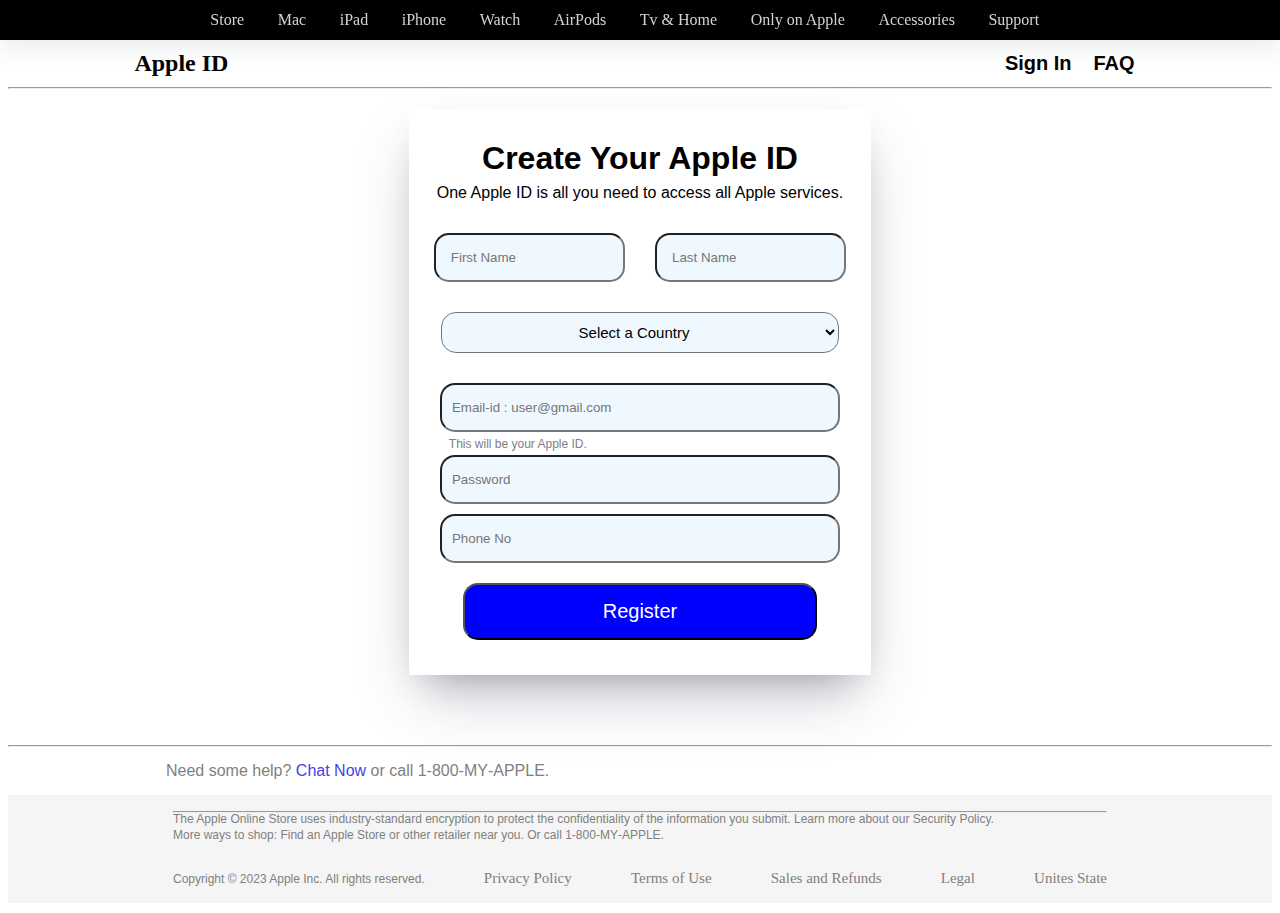
==== Day-4/register.html @ b2653ed1 "Day-4 work" ====
<!DOCTYPE html>
<html lang="en">
<head>
    <meta charset="UTF-8">
    <meta http-equiv="X-UA-Compatible" content="IE=edge">
    <meta name="viewport" content="width=device-width, initial-scale=1.0">
    <title>Document</title>
    <style>
        
        .nav{
            position: fixed;
            top: 0px;
            left: 0px;
            background-color: black;
            width: 100%;
            height: 40px;
            display: flex;
            margin: 0px auto 15px auto;
            justify-content: space-around;
            align-items: center;
            box-shadow: rgba(149, 157, 165, 0.2) 0px 8px 24px;
            /* border: 2px solid red ; */
        
        }
        .nav > div:nth-child(1){
            width: 6%;
            height: 40px;
            text-align: center; 
        } 
        .nav > div:nth-child(1) > a > img{
            width: 25%;
        }
        .nav > div:nth-child(1) > img:hover{
            cursor: pointer;
        }
        .nav > div:nth-child(2){
            display: flex;
            justify-content: space-evenly;
            align-items: center;
            margin: auto;
            width: 70%;
            margin-left: 100px;
        }

        .nav > div:nth-child(2) > a{
            text-decoration: none;
            color: lightgray;
        }
        .nav > div:nth-child(2) > a:hover{
            color: white;
        } 
        #sutop{
            display: flex;
            justify-content: space-between;
            align-items: center;
            width: 80%;
            /* border: 2px solid red; */
            margin: 30px auto 20px auto;
            padding: 0px 15px;
        }
        #sutop > div{
            display: flex;
            justify-content: space-around;
            align-items: center;
            width: 15%;
            /* border: 1px solid red; */
        }
        #sutop > div >a{
            color: black;
            font-size: 20px;
            font-family: Arial, Helvetica, sans-serif;
            text-decoration: none;
            font-weight: bolder;
        }
        #sutop > div >a:hover{
            text-decoration: underline;
            color: red;
        }
        hr{
            margin-top: -30px;
        }
        /* .registr{
            border: 2px solid red;
        } */
        .registr > div {
            /* border: 2px solid red; */
            width: 35%;
            margin: 20px auto;
            padding: 10px;
            box-shadow: rgba(50, 50, 93, 0.25) 0px 30px 60px -12px, rgba(0, 0, 0, 0.3) 0px 18px 36px -18px;
        }
        .registr > div > div:nth-child(1){
            margin: auto;
            width: 100%;
            /* border: 1px solid red; */
            text-align: center;
            font-family: Arial, Helvetica, sans-serif;
        }
        .registr > div > div:nth-child(1) >p{
            margin-top: -15px;
        }
        .registr > div > div:nth-child(2){
            margin: auto;
            width: 100%;
            /* border: 1px solid red; */
            text-align: center;
            font-family: Arial, Helvetica, sans-serif;
            display: flex;
            justify-content: space-around;
            align-items: center;
            padding: 15px 0px;
        }
        .registr > div > div:nth-child(2) > input{
            padding: 15px 0px 15px 15px;
            border-radius: 15px;
            margin: auto 15px;
            background-color: aliceblue;
            width: 100%;
        }

        .registr > div > div:nth-child(3){
            margin: auto;
            width: 100%;
            /* border: 1px solid red; */
            text-align: center;
            font-family: Arial, Helvetica, sans-serif;
            display: flex;
            justify-content: space-around;
            align-items: center;
            padding: 15px 0px;
        }

        select{
            width: 90%;
            padding: 10px;
            border-radius: 15px;
            text-align: center;
            font-size: 15px;
            font-family: Arial, Helvetica, sans-serif;
            background-color: aliceblue;
        }
        #udata{
            margin: auto;
            width: 100%;
            /* border: 1px solid red; */
            text-align: center;
            font-family: Arial, Helvetica, sans-serif;
            display: flex;
            flex-direction: column;
            justify-content: space-around;
            align-items: center;
            padding: 15px 0px;
        }
        #udata > input{
            padding: 15px 10px;
            border-radius: 15px;
            background-color: aliceblue;
            width: 85%;
            margin: 0px auto 10px auto;
        }
        #udata > p{
            font-size: 12px;
            color: gray;
            font-family: Arial, Helvetica, sans-serif;
            margin: -5px auto 4px 30px;
        }
        button{
            padding: 15px 10px;
            border-radius: 15px;
            background-color: blue;
            color: white;
            font-size: 20px;
            font-family: Arial, Helvetica, sans-serif;
            width:80%;
            margin: 10px auto;
        }


        #foter{
            width: 100%;
            margin: 100px auto 10px auto;
            
        }
        #foter > p{
            font-family: Arial, Helvetica, sans-serif;
            color: gray;
            width: 75%;
            margin: 15px auto;
        }
        #foter > p > span{
            color: rgb(66, 66, 228);
        }
        #foter > section{
            width: 100%;
            margin: auto;
            background-color: whitesmoke;
        }
        section > div{
            padding: 2px 165px;
        }
        section > div p{
            font-family: Arial, Helvetica, sans-serif;
            color:gray;
            font-size: 12px;
            line-height: 20px;
        }
        section > div > div:nth-child(2){
            display: flex;
            justify-content: space-between;
            align-items: center;
        }
        section > div > div:nth-child(2) > a{
            text-decoration: none;
            color: gray;
            font-size: 15px;
        }
        section > div > div:nth-child(2) > a:hover{
            text-decoration: underline;
            color: royalblue;
            font-size: 15px;
        }




    </style>
</head>
<body>
    <div class="nav">

        <div>
            <a href="/index.html"><img src="https://encrypted-tbn0.gstatic.com/images?q=tbn:ANd9GcQSc2hYe2AJumrwMWITtj6siJEvvsmuAD-DZg&usqp=CAU" alt=""></a>
        </div>
        <div>
            <a href="#">Store</a>
            <a href="#">Mac</a>
            <a href="#">iPad</a>
            <a href="#">iPhone</a>
            <a href="#">Watch</a>
            <a href="#">AirPods</a>
            <a href="#">Tv & Home</a>
            <a href="#">Only on Apple</a>
            <a href="#">Accessories</a>
            <a href="#">Support</a> 
        </div>

    </div>

    <div id="sutop">
        <h2>Apple ID</h2>
        <div>
            <a href="login.html">Sign In</a>
            <a href="#">FAQ</a>
        </div>
        
    </div>
    <hr>

    <div class="registr">
        <div>
            <div>
                <h1>Create Your Apple ID</h1>
                <p>One Apple ID is all you need to access all Apple services.</p>
            </div>
    
            <div>
                <input type="text" placeholder="First Name" id="fn">
                <input type="text" placeholder="Last Name" id="ln">
            </div>
    
            <div>
                <select name="" id="country">
                    <option value="">Select a Country</option>
                    <option value="India">India</option>
                    <option value="Pakisthan">Pakisthan</option>
                    <option value="New Zealand">New Zealand</option>
                    <option value="Australia">Australia</option>
                    <option value="United State">United State</option>
                    <option value="United Kingdom">United Kingdom</option>
                    <option value="China">China</option>
                    <option value="Russia">Russia</option>
                    <option value="Zermany">Zermany</option>
                    <option value="France">France</option>
                </select>
            </div>
    
            <div id="udata">
                <input type="text" placeholder="Email-id : user@gmail.com" id="uid">
                <p>This will be your Apple ID.</p>
                <input type="password" placeholder="Password" id="upw">
                <input type="number" placeholder="Phone No" id="uph">
                <button>Register</button>
            </div>
        </div>
       

    </div>


    <footer id="foter">

        <hr>
        <p>Need some help? <span>Chat Now</span> or call 1‑800‑MY‑APPLE.</p>
        <section>
            <div>
                <div>
                    <p>The Apple Online Store uses industry-standard encryption to protect the confidentiality of the information you submit. Learn more about our Security Policy.</p>
                    <hr>
                    <p>More ways to shop: Find an Apple Store or other retailer near you. Or call 1‑800‑MY‑APPLE.</p>
                </div>
                <div>
                    <p>Copyright © 2023 Apple Inc. All rights reserved.</p>
                    <a href="#">Privacy Policy</a>
                    <a href="#">Terms of Use</a>
                    <a href="#">Sales and Refunds</a>
                    <a href="#">Legal</a>
                    <a href="#">Unites State</a>
                </div>
            </div>
           
        </section>
      

    </footer>


</body>
</html>

<script>

    let userdata=JSON.parse(localStorage.getItem("data")) || [];

    let firstname=document.getElementById("fn");
    let lastname=document.getElementById("ln");
    let countrysel=document.getElementById("country");

    let userid=document.getElementById("uid");
    let userpwd=document.getElementById("upw");
    let userphone=document.getElementById("uph");

    let reg=document.querySelector("button");

    reg.addEventListener("click",function(){
        if(firstname.value!=="" && lastname.value!=="" && countrysel.value!=="" && userid.value!=="" && userpwd.value!=="" && userphone.value!==""){
            let obj={
                fnmae:firstname.value,
                lname:lastname.value,
                uid:userid.value,
                upass:userpwd.value,
                mobile:userphone.value
            }
            let dcheck=duplicate(obj);
            if(dcheck===false){
                alert("The user is already register with us. Kindly go to sign In page and login there !")
            }
            else{
                userdata.push(obj);
                localStorage.setItem("data",JSON.stringify(userdata));
                alert("Registration has been done Successfully. Go to the sign page and login with the crendentials!");
                window.location="login.html"
            }
        }
        else{
            alert("Kindly Provide the required details !");
        }
    })

    function duplicate(obj){
        let found=userdata.filter((e)=>{
            return obj.uid===e.uid;
        });

        //console.log(found);
        if(found.length===1){
            return false;
        }
        else{
            return true;
        }
    }

</script>
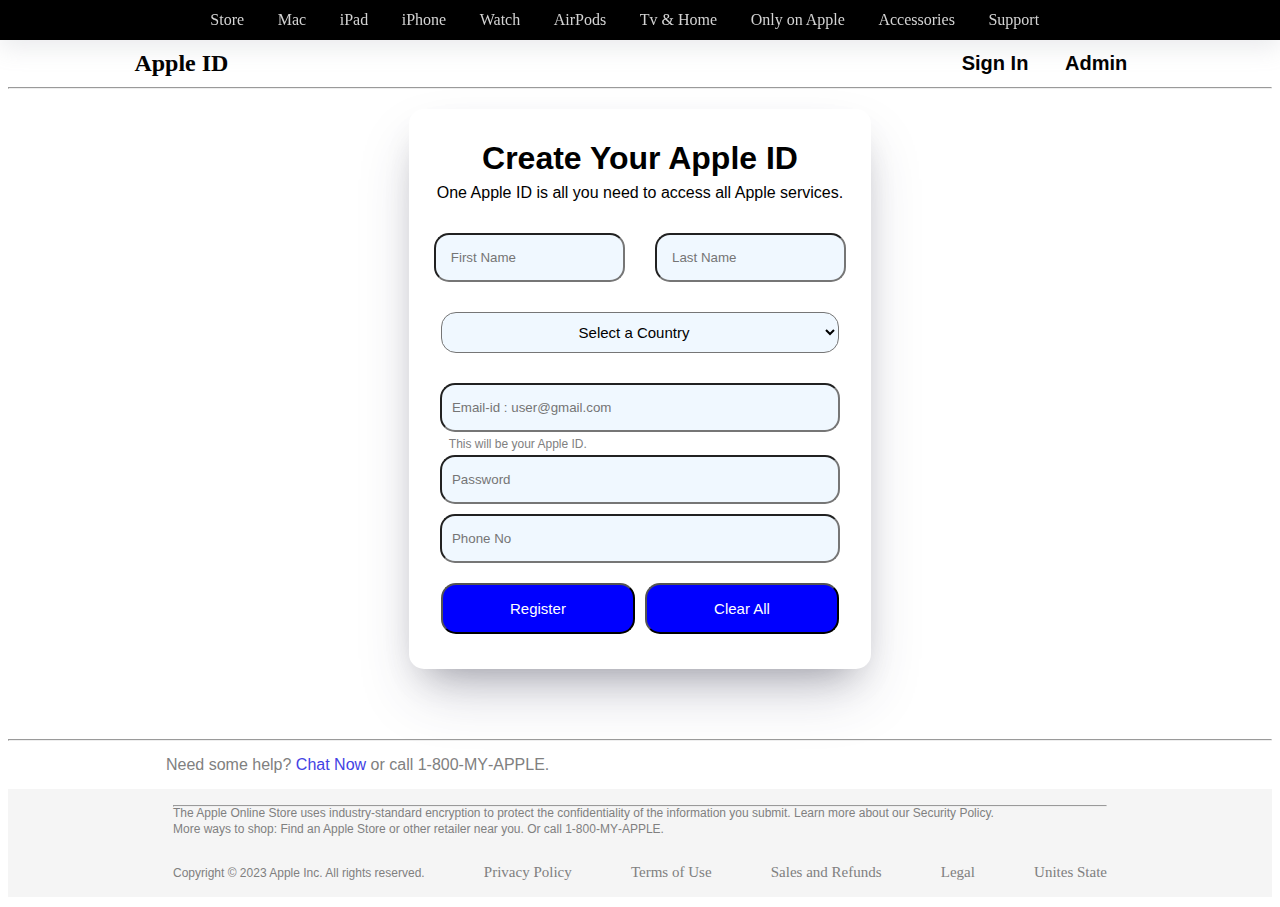
==== commit 356a7130: "Day-5 work" ====
--- a/Day-4/register.html
+++ b/Day-4/register.html
@@ -62,7 +62,7 @@
             display: flex;
             justify-content: space-around;
             align-items: center;
-            width: 15%;
+            width: 20%;
             /* border: 1px solid red; */
         }
         #sutop > div >a{
@@ -83,12 +83,17 @@
             border: 2px solid red;
         } */
         .registr > div {
-            /* border: 2px solid red; */
+            border-radius: 15px;
+            border-color: aqua;
             width: 35%;
             margin: 20px auto;
             padding: 10px;
             box-shadow: rgba(50, 50, 93, 0.25) 0px 30px 60px -12px, rgba(0, 0, 0, 0.3) 0px 18px 36px -18px;
         }
+        .registr > div:hover{
+            box-shadow: rgba(0, 0, 0, 0.4) 0px 2px 4px, rgba(0, 0, 0, 0.3) 0px 7px 13px -3px, rgba(0, 0, 0, 0.2) 0px -3px 0px inset;
+        }
+             
         .registr > div > div:nth-child(1){
             margin: auto;
             width: 100%;
@@ -164,17 +169,26 @@
             font-family: Arial, Helvetica, sans-serif;
             margin: -5px auto 4px 30px;
         }
-        button{
-            padding: 15px 10px;
+
+        #udata > div{
+            display: grid;
+            margin: auto;
+            grid-template-columns: repeat(2,1fr);
+            gap: 10px;
+            width: 90%;
+            /* border: 4px solid red; */
+        }
+
+        #udata button{
+            padding: 15px;
             border-radius: 15px;
             background-color: blue;
             color: white;
-            font-size: 20px;
-            font-family: Arial, Helvetica, sans-serif;
-            width:80%;
+            font-size: 15px;
+            font-family: Arial, Helvetica, sans-serif;
             margin: 10px auto;
-        }
-
+            width: 100%;
+        }
 
         #foter{
             width: 100%;
@@ -220,6 +234,13 @@
             font-size: 15px;
         }
 
+        @media all and (max-width:750px){
+            .nav > div:nth-child(2){
+                display: none;
+            }
+
+        }
+      
 
 
 
@@ -250,7 +271,7 @@
         <h2>Apple ID</h2>
         <div>
             <a href="login.html">Sign In</a>
-            <a href="#">FAQ</a>
+            <a href="/Day-5/admin.html">Admin</a>
         </div>
         
     </div>
@@ -289,8 +310,13 @@
                 <p>This will be your Apple ID.</p>
                 <input type="password" placeholder="Password" id="upw">
                 <input type="number" placeholder="Phone No" id="uph">
-                <button>Register</button>
+                <div>
+                    <button id="regi">Register</button>
+                    <button id="clear">Clear All</button>
+                </div>
+              
             </div>
+
         </div>
        
 
@@ -339,13 +365,15 @@
     let userpwd=document.getElementById("upw");
     let userphone=document.getElementById("uph");
 
-    let reg=document.querySelector("button");
+    let reg=document.getElementById("regi");
+    let clr=document.getElementById("clear");
 
     reg.addEventListener("click",function(){
         if(firstname.value!=="" && lastname.value!=="" && countrysel.value!=="" && userid.value!=="" && userpwd.value!=="" && userphone.value!==""){
             let obj={
-                fnmae:firstname.value,
+                fname:firstname.value,
                 lname:lastname.value,
+                ucountry:countrysel.value,
                 uid:userid.value,
                 upass:userpwd.value,
                 mobile:userphone.value
@@ -366,6 +394,16 @@
         }
     })
 
+
+    clr.addEventListener("click",function(){
+        firstname.value="";
+        lastname.value="";
+        countrysel.value="";
+        userid.value="";
+        userpwd.value="";
+        userphone.value="";
+    })
+
     function duplicate(obj){
         let found=userdata.filter((e)=>{
             return obj.uid===e.uid;
